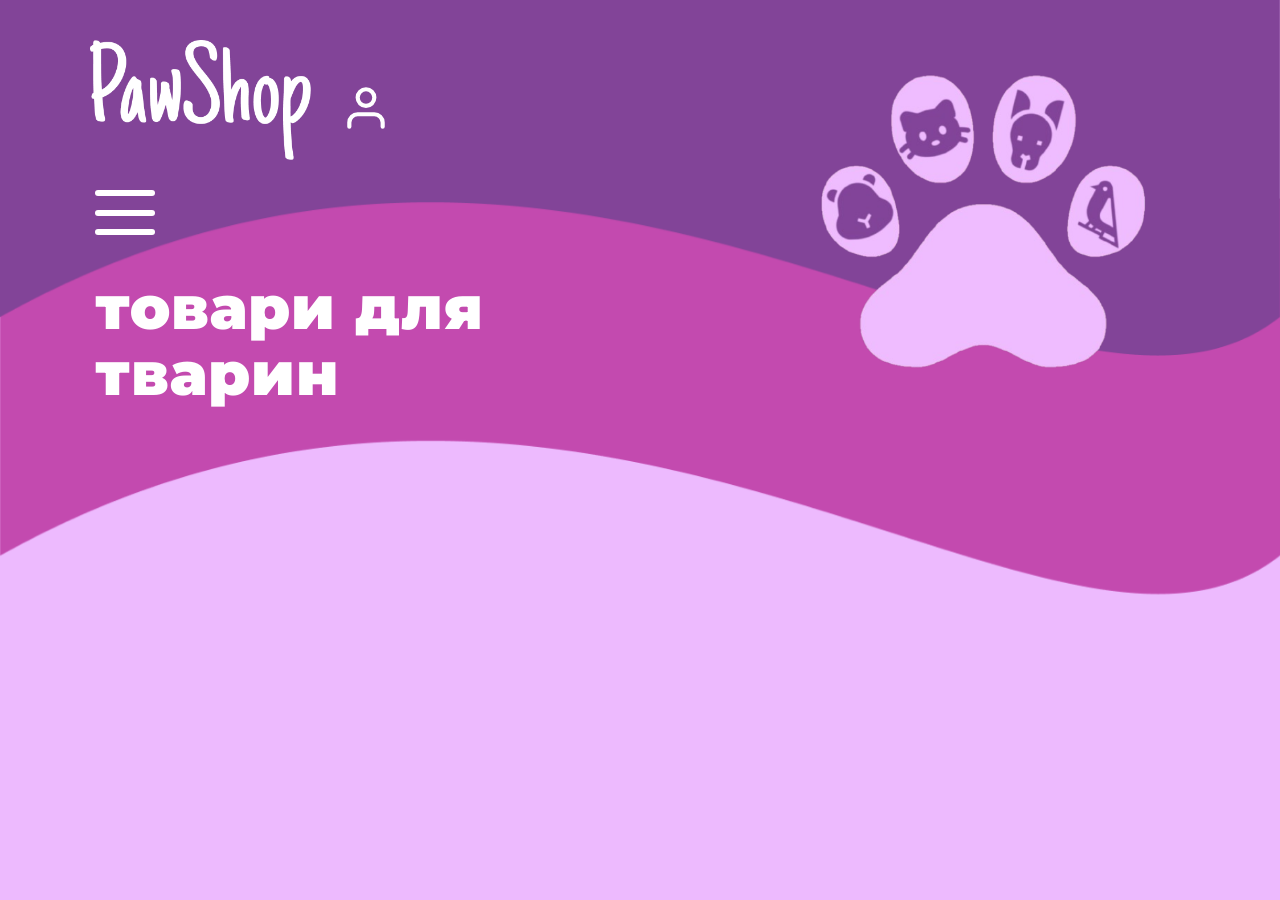
==== index.html @ 11913cb7 "create site" ====
<!doctype html>
<html lang="en">
  <head>
    <meta charset="UTF-8" />
    <meta name="viewport" content="width=device-width, initial-scale=1.0" />
    <title>Document</title>
    <link rel="stylesheet" href="style.css" />
    <link rel="preconnect" href="https://fonts.googleapis.com" />
    <link rel="preconnect" href="https://fonts.gstatic.com" crossorigin />
    <link
      href="https://fonts.googleapis.com/css2?family=Caveat:wght@600&family=Montserrat:wght@900&family=Sniglet:wght@400;800&display=swap"
      rel="stylesheet"
    />
  </head>
  <body>
    <div class="main-view">
        <div class="content-container">
            <div class="left-side">
                <div class="top-row">
                    <img class="logo-img" src="PawShop.png" alt="PawShop Logo">
                    
                    <!-- White User Icon SVG -->
                    <svg class="user-icon" viewBox="0 0 24 24" fill="none" stroke="white" stroke-width="2" stroke-linecap="round" stroke-linejoin="round">
                        <path d="M20 21v-2a4 4 0 0 0-4-4H8a4 4 0 0 0-4 4v2"></path>
                        <circle cx="12" cy="7" r="4"></circle>
                    </svg>
                </div>
                
                
                <div class="burger-open" id="openMenuBtn">
                    <span></span>
                    <span></span>
                    <span></span>
                </div>

                <div class="title">
                    товари для<br>тварин
                </div>
            </div>

            <div class="right-side">
                
                <img class="paw-graphic" src="203fd83d62f6bef6be22f593bd4955db94091c20.png" alt="Animals Paw">
            </div>
        </div>
    </div>
    <!-- Menu Overlay -->
    <div class="menu-overlay" id="menuOverlay">
        <!-- Close button (Хрестик) -->
        <div id="closeMenuBtn">
            <div class="close-btn"></div>
        </div>
        
        <!-- Неоновий надпис зверху -->
        <div class="neon-slogan">With love for pets ♡</div>

        <div class="categories-container">
            <div class="category-item">
                <div class="circle-btn">
                    <img src="food.png" class="category-icon" alt="Food">
                </div>
                <div class="category-label">Food</div>
            </div>
            <a href="toys.html" style="text-decoration: none; color: inherit;">
                <div class="category-item">
                    <div class="circle-btn">
                        <img src="toys.png" class="category-icon" alt="Toys">
                    </div>
                    <div class="category-label">Toys</div>
                </div>
            </a>
            
            <div class="category-item">
                <div class="circle-btn">
                    <img src="clothes.png" class="category-icon" alt="Clothes">
                </div>
                <div class="category-label">Clothes</div>
            </div>
        </div>
    </div>

    <script>
        const openMenuBtn = document.getElementById('openMenuBtn');
        const closeMenuBtn = document.getElementById('closeMenuBtn');
        const menuOverlay = document.getElementById('menuOverlay');

        openMenuBtn.addEventListener('click', () => {
            menuOverlay.classList.add('active');
        });

        closeMenuBtn.addEventListener('click', () => {
            menuOverlay.classList.remove('active');
            // Remove the hash from URL when closing the menu to keep it clean
            if (window.location.hash === '#menu') {
                history.replaceState(null, null, ' ');
            }
        });

        // Automatically open the menu if the URL contains #menu
        if (window.location.hash === '#menu') {
            menuOverlay.classList.add('active');
        }
    </script>
    <script src="script.js"></script>
  </body>
</html>
---- style.css ----
/* ================= ЗАГАЛЬНІ СТИЛІ ================= */
* {
    margin: 0;
    padding: 0;
    box-sizing: border-box;
}

body {
    overflow-x: hidden;
    font-family: 'Montserrat', sans-serif;
    background-color: #f1c5ff; /* Запасний колір фону */
}

/* ================= ГОЛОВНИЙ ЕКРАН ================= */
.main-view {
    position: relative;
    width: 100vw;
    height: 100vh;
    min-height: 600px;
    background-color: #eab4f8; /* Light pink bottom layer */
    background-image: url("Group 2.png"); 
    background-size: cover;
    background-position: center;
    background-repeat: no-repeat;
    overflow: hidden;
}

.content-container {
    position: relative;
    z-index: 2;
    width: 100%;
    max-width: 1200px;
    margin: 0 auto;
    padding: 40px 50px;
    display: flex;
    justify-content: space-between;
    align-items: flex-start;
}

.left-side {
    display: flex;
    flex-direction: column;
    align-items: flex-start;
}

.top-row {
    display: flex;
    align-items: center;
    gap: 30px; /* Трохи збільшили відступ між лого і юзером */
    margin-bottom: 30px;
}

/* Логотип */
.logo-img {
    height: 120px; 
    width: auto;
}

/* Іконка користувача */
.user-icon {
    width: 50px;
    height: 50px;
    cursor: pointer;
    margin-top: 15px;
}

/* Бургер-меню */
.burger-open {
    width: 60px;
    height: 45px;
    display: flex;
    flex-direction: column;
    justify-content: space-between;
    cursor: pointer;
    margin-bottom: 40px;
    margin-left: 5px;
    transition: transform 0.2s;
}

.burger-open:hover {
    transform: scale(1.05);
}

.burger-open span {
    display: block;
    width: 100%;
    height: 6px;
    background-color: #ffffff;
    border-radius: 4px;
}

/* Заголовок "товари для тварин" */
.title {
    color: #ffffff;
    font-size: 60px;
    font-weight: 900;
    text-transform: lowercase;
    line-height: 1.1;
    letter-spacing: 1px;
    margin-left: 5px;
}

/* Права частина з лапкою (відкріплена від сітки, висить у кутку) */
.right-side {
    position: absolute;
    top: 50px;    
    right: 80px;  
    z-index: 5;
}

.paw-graphic {
    width: 350px; 
    height: auto;
}

/* ================= МЕНЮ (OVERLAY) ================= */
.menu-overlay {
    position: fixed;
    top: 0;
    left: 0;
    width: 100vw;
    height: 100vh;
    background-color: #f4c2f5; 
    background-image: url("background.png");
    background-size: cover;
    background-position: center;
    background-repeat: no-repeat;
    z-index: 100;
    display: flex;
    flex-direction: column;
    font-family: 'Sniglet', cursive;
    
    /* Анімація появи */
    opacity: 0;
    pointer-events: none;
    transition: opacity 0.4s ease-in-out;
}

.menu-overlay.active {
    opacity: 1;
    pointer-events: all;
}

.menu-header {
    position: relative;
    width: 100%;
    height: 120px;
    background: transparent;
    display: flex;
    justify-content: space-between;
    align-items: flex-start;
    padding: 40px 50px;
}

/* Кнопка закриття меню (перекриває намальовані полоски) */
#closeMenuBtn {
    position: absolute;
    top: 40px;
    left: 50px;
    width: 60px;
    height: 60px;
    background-color: #8f36a8;
    border-radius: 10px;
    display: flex;
    justify-content: center;
    align-items: center;
    cursor: pointer;
    z-index: 110;
    box-shadow: 0 0 10px rgba(0,0,0,0.2);
}

.close-btn {
    position: relative;
    width: 40px;
    height: 40px;
    cursor: pointer;
}

.close-btn::before, .close-btn::after {
    content: '';
    position: absolute;
    top: 50%;
    left: 0;
    width: 100%;
    height: 5px;
    background-color: white;
    border-radius: 5px;
}

.close-btn::before { transform: rotate(45deg); }
.close-btn::after { transform: rotate(-45deg); }

/* Неоновий слоган (With love for pets) */
.neon-slogan {
    position: absolute;
    top: 40px;
    right: 50px;
    font-size: 40px;
    color: #ffffff;
    font-family: 'Sniglet', cursive;
    text-shadow: 
        0 0 5px #fff,
        0 0 10px #fff,
        0 0 20px #ff00de,
        0 0 40px #ff00de,
        0 0 80px #ff00de;
    transform: rotate(-3deg);
    margin-top: -10px;
    margin-right: 20px;
    letter-spacing: 2px;
}

/* Контейнер категорій */
.categories-container {
    display: flex;
    justify-content: center;
    align-items: center;
    gap: 60px;
    margin: auto;
    flex-wrap: wrap;
    padding: 20px;
}

.category-item {
    display: flex;
    flex-direction: column;
    align-items: center;
    gap: 25px;
    opacity: 0;
    transform: translateY(60px);
    transition: all 0.5s cubic-bezier(0.175, 0.885, 0.32, 1.275);
}


.menu-overlay.active .category-item {
    opacity: 1;
    transform: translateY(0);
}

.menu-overlay.active .category-item:nth-child(1) { transition-delay: 0.1s; }
.menu-overlay.active .category-item:nth-child(2) { transition-delay: 0.25s; }
.menu-overlay.active .category-item:nth-child(3) { transition-delay: 0.4s; }

/* Кружечки категорій */
.circle-btn {
    width: 200px;
    height: 200px;
    background-color: #bd3c9e;
    border-radius: 50%;
    overflow: hidden; /* Обрізає все, що виходить за межі кола */
    display: flex;
    justify-content: center;
    align-items: center;
    box-shadow: 0 8px 20px rgba(189, 60, 158, 0.4);
    cursor: pointer;
    transition: transform 0.2s;
}

.circle-btn:hover {
    transform: scale(1.05);
}

.category-icon {
    width: 100%;
    height: 100%;
    object-fit: cover;
    transform: scale(1.4); /* Збільшує картинку, щоб білий фон сховався за краями кола */
}

/* Назви категорій */
.category-label {
    background-color: #fa71da;
    color: white;
    font-size: 36px;
    padding: 10px 45px;
    border-radius: 8px;
    border: 4px solid white;
    box-shadow: 0 4px 10px rgba(250, 113, 218, 0.5);
    letter-spacing: 2px;
}

.cards-toys {
    display: flex;
    flex-wrap: wrap;
    gap: 50px; /* Більше місця між картками */
    justify-content: center;
    margin: 40px 60px; /* Більше місця по краях */
}

.card {
    display: flex;
    flex-direction: column;
    align-items: center;
    background-color: #fff;
    border-radius: 12px;
    box-shadow: 0 4px 6px rgba(0,0,0,0.1);
    padding: 15px;
    width: 250px;
    text-align: center;
}

.card img {
    width: 100%;
    height: 200px;
    object-fit: cover;
    border-radius: 8px;
}

.card h3 {
    margin: 15px 0 10px 0;
    font-family: 'Montserrat', sans-serif;
}

.card p {
    margin: 5px 0;
    font-family: 'Sniglet', sans-serif;
}

.buy-btn {
    background-color: #ff6b6b;
    color: white;
    border: none;
    padding: 10px 20px;
    border-radius: 8px;
    font-family: 'Montserrat', sans-serif;
    font-weight: 600;
    font-size: 16px;
    cursor: pointer;
    margin-top: auto; /* Автоматичний відступ зверху, щоб притиснути кнопку до низу */
    width: 80%; /* Кнопка не буде на всю ширину картки */
}

.buy-btn:hover {
    background-color: #ff4757;
}

.backfon {
    background-image: url(fon1.jpg);
    background-size: cover;
    background-position: center;
    background-repeat: no-repeat;
    background-attachment: fixed;
    min-height: 100vh;
}

.toys-title {
    text-align: center;
    padding-top: 40px;
    padding-bottom: 20px;
    font-family: 'Sniglet', cursive;
    font-size: 60px;
    color: #ffffff;
    text-shadow: 
        0 0 5px #fff,
        0 0 10px #fff,
        0 0 20px #bd3c9e,
        0 0 40px #bd3c9e;
    letter-spacing: 2px;
}

.back-arrow {
    position: absolute;
    top: 40px;
    left: 40px;
    z-index: 50;
    transition: transform 0.2s;
    display: inline-block;
}

.back-arrow img {
    width: 60px;
    height: 60px;
    border-radius: 50%;
    object-fit: cover;
    box-shadow: 0 4px 10px rgba(0,0,0,0.3);
    border: 3px solid white;
}

.back-arrow:hover {
    transform: scale(1.1);
}
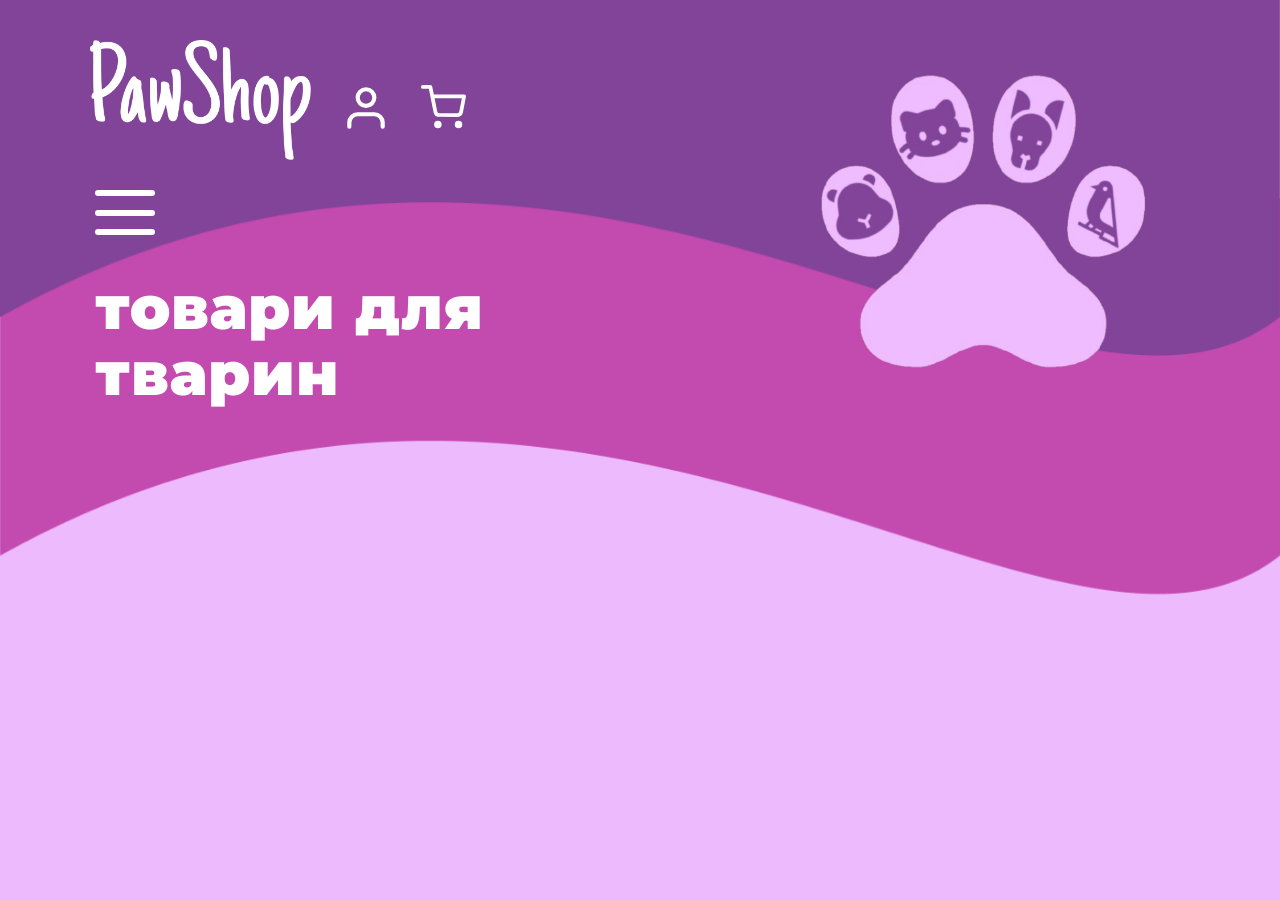
==== commit 85f6252d: "create profile" ====
--- a/index.html
+++ b/index.html
@@ -20,10 +20,20 @@
                     <img class="logo-img" src="PawShop.png" alt="PawShop Logo">
                     
                     <!-- White User Icon SVG -->
-                    <svg class="user-icon" viewBox="0 0 24 24" fill="none" stroke="white" stroke-width="2" stroke-linecap="round" stroke-linejoin="round">
+                    <svg id="userIconBtn" class="user-icon" viewBox="0 0 24 24" fill="none" stroke="white" stroke-width="2" stroke-linecap="round" stroke-linejoin="round">
                         <path d="M20 21v-2a4 4 0 0 0-4-4H8a4 4 0 0 0-4 4v2"></path>
                         <circle cx="12" cy="7" r="4"></circle>
                     </svg>
+                    
+                    <!-- White Cart Icon SVG -->
+                    <div class="cart-icon-wrapper" id="cartIconBtn">
+                        <svg class="cart-icon" viewBox="0 0 24 24" fill="none" stroke="white" stroke-width="2" stroke-linecap="round" stroke-linejoin="round">
+                            <circle cx="9" cy="21" r="1"></circle>
+                            <circle cx="20" cy="21" r="1"></circle>
+                            <path d="M1 1h4l2.68 13.39a2 2 0 0 0 2 1.61h9.72a2 2 0 0 0 2-1.61L23 6H6"></path>
+                        </svg>
+                        <span class="cart-badge" id="cartBadge">0</span>
+                    </div>
                 </div>
                 
                 
@@ -79,6 +89,41 @@
         </div>
     </div>
 
+    <!-- Auth Modal Overlay -->
+    <div class="auth-overlay" id="authOverlay">
+        <div class="auth-modal">
+            <div id="closeAuthBtn" class="close-btn-auth"></div>
+            
+            <div class="auth-tabs">
+                <button class="auth-tab active" id="loginTab">Вхід</button>
+                <button class="auth-tab" id="registerTab">Реєстрація</button>
+            </div>
+
+            <!-- Login Form -->
+            <form id="loginForm" class="auth-form active">
+                <h2>З поверненням!</h2>
+                <input type="email" placeholder="Email" required>
+                <input type="password" placeholder="Пароль" required>
+                <button type="submit" class="auth-submit-btn">Увійти</button>
+            </form>
+
+            <!-- Register Form -->
+            <form id="registerForm" class="auth-form">
+                <h2>Створити акаунт</h2>
+                <input type="text" id="registerName" placeholder="Ім'я" required>
+                <input type="email" placeholder="Email" required>
+                <input type="password" placeholder="Пароль" required>
+                <button type="submit" class="auth-submit-btn">Зареєструватися</button>
+            </form>
+        </div>
+    </div>
+
+    <!-- Toast Notification -->
+    <div class="toast-notification" id="toastNotification">
+        <div class="toast-icon">✨</div>
+        <div class="toast-message" id="toastMessage">Раді бачити!</div>
+    </div>
+
     <script>
         const openMenuBtn = document.getElementById('openMenuBtn');
         const closeMenuBtn = document.getElementById('closeMenuBtn');
@@ -100,6 +145,97 @@
         if (window.location.hash === '#menu') {
             menuOverlay.classList.add('active');
         }
+
+        // Логіка для модального вікна авторизації
+        const userIconBtn = document.getElementById('userIconBtn');
+        const authOverlay = document.getElementById('authOverlay');
+        const closeAuthBtn = document.getElementById('closeAuthBtn');
+        const loginTab = document.getElementById('loginTab');
+        const registerTab = document.getElementById('registerTab');
+        const loginForm = document.getElementById('loginForm');
+        const registerForm = document.getElementById('registerForm');
+
+        // Check login state on load
+        if (localStorage.getItem('currentUser')) {
+            userIconBtn.classList.add('logged-in');
+        }
+
+        userIconBtn.addEventListener('click', () => {
+            if (localStorage.getItem('currentUser')) {
+                // Open Profile (implemented in script.js)
+                if (typeof openProfileModal === 'function') {
+                    openProfileModal();
+                }
+            } else {
+                authOverlay.classList.add('active');
+            }
+        });
+
+        closeAuthBtn.addEventListener('click', () => {
+            authOverlay.classList.remove('active');
+        });
+
+        // Закриття при кліку поза вікном
+        authOverlay.addEventListener('click', (e) => {
+            if (e.target === authOverlay) {
+                authOverlay.classList.remove('active');
+            }
+        });
+
+        loginTab.addEventListener('click', () => {
+            loginTab.classList.add('active');
+            registerTab.classList.remove('active');
+            loginForm.classList.add('active');
+            registerForm.classList.remove('active');
+        });
+
+        registerTab.addEventListener('click', () => {
+            registerTab.classList.add('active');
+            loginTab.classList.remove('active');
+            registerForm.classList.add('active');
+            loginForm.classList.remove('active');
+        });
+
+        // Toast та Логіка після сабміту
+        const toastNotification = document.getElementById('toastNotification');
+        const toastMessage = document.getElementById('toastMessage');
+
+        function showToast(message) {
+            toastMessage.textContent = message;
+            toastNotification.classList.add('show');
+            setTimeout(() => {
+                toastNotification.classList.remove('show');
+            }, 3000);
+        }
+
+        loginForm.addEventListener('submit', (e) => {
+            e.preventDefault();
+            authOverlay.classList.remove('active');
+            showToast('Раді бачити!');
+            userIconBtn.classList.add('logged-in');
+            
+            // Mock Login user
+            const emailInput = loginForm.querySelector('input[type="email"]').value;
+            const userName = emailInput.split('@')[0]; // simple mock name
+            const user = { name: userName, bonuses: 100, discount: 5, orders: [] };
+            
+            // Check if user already exists to keep history
+            const existing = JSON.parse(localStorage.getItem('currentUser'));
+            if (!existing) {
+                localStorage.setItem('currentUser', JSON.stringify(user));
+            }
+        });
+
+        registerForm.addEventListener('submit', (e) => {
+            e.preventDefault();
+            authOverlay.classList.remove('active');
+            const name = document.getElementById('registerName').value;
+            showToast(`Вітаємо, ${name}!`);
+            userIconBtn.classList.add('logged-in');
+            
+            const user = { name: name, bonuses: 0, discount: 0, orders: [] };
+            localStorage.setItem('currentUser', JSON.stringify(user));
+        });
     </script>
     <script src="script.js"></script>
   </body>
--- a/style.css
+++ b/style.css
@@ -378,4 +378,500 @@
 
 .back-arrow:hover {
     transform: scale(1.1);
+}
+
+/* ================= АВТОРИЗАЦІЯ (МОДАЛЬНЕ ВІКНО) ================= */
+.auth-overlay {
+    position: fixed;
+    top: 0;
+    left: 0;
+    width: 100vw;
+    height: 100vh;
+    background-color: rgba(0, 0, 0, 0.4);
+    backdrop-filter: blur(8px);
+    z-index: 200;
+    display: flex;
+    justify-content: center;
+    align-items: center;
+    opacity: 0;
+    pointer-events: none;
+    transition: opacity 0.4s ease-in-out;
+}
+
+.auth-overlay.active {
+    opacity: 1;
+    pointer-events: all;
+}
+
+.auth-modal {
+    background-color: #ffffff;
+    width: 90%;
+    max-width: 420px;
+    border-radius: 24px;
+    padding: 40px;
+    position: relative;
+    box-shadow: 0 15px 40px rgba(189, 60, 158, 0.3);
+    transform: translateY(40px);
+    transition: transform 0.4s cubic-bezier(0.175, 0.885, 0.32, 1.275);
+}
+
+.auth-overlay.active .auth-modal {
+    transform: translateY(0);
+}
+
+.close-btn-auth {
+    position: absolute;
+    top: 20px;
+    right: 20px;
+    width: 35px;
+    height: 35px;
+    background-color: #f1c5ff;
+    border-radius: 50%;
+    display: flex;
+    justify-content: center;
+    align-items: center;
+    cursor: pointer;
+    transition: background-color 0.3s, transform 0.2s;
+}
+
+.close-btn-auth:hover {
+    background-color: #eab4f8;
+    transform: scale(1.1);
+}
+
+.close-btn-auth::before, .close-btn-auth::after {
+    content: '';
+    position: absolute;
+    width: 50%;
+    height: 3px;
+    background-color: #8f36a8;
+    border-radius: 3px;
+}
+
+.close-btn-auth::before { transform: rotate(45deg); }
+.close-btn-auth::after { transform: rotate(-45deg); }
+
+.auth-tabs {
+    display: flex;
+    justify-content: space-around;
+    margin-bottom: 30px;
+    border-bottom: 2px solid #f1c5ff;
+}
+
+.auth-tab {
+    background: none;
+    border: none;
+    font-size: 18px;
+    font-family: 'Montserrat', sans-serif;
+    font-weight: 800;
+    color: #bfa3c6;
+    padding-bottom: 10px;
+    cursor: pointer;
+    transition: color 0.3s;
+    width: 50%;
+}
+
+.auth-tab.active {
+    color: #bd3c9e;
+    border-bottom: 3px solid #bd3c9e;
+}
+
+.auth-form {
+    display: none;
+    flex-direction: column;
+    gap: 20px;
+}
+
+.auth-form.active {
+    display: flex;
+    animation: fadeIn 0.5s ease-in-out;
+}
+
+@keyframes fadeIn {
+    from { opacity: 0; transform: translateY(10px); }
+    to { opacity: 1; transform: translateY(0); }
+}
+
+.auth-form h2 {
+    font-family: 'Sniglet', cursive;
+    color: #8f36a8;
+    text-align: center;
+    font-size: 28px;
+    margin-bottom: 5px;
+}
+
+.auth-form input {
+    width: 100%;
+    padding: 15px;
+    border: 2px solid #f1c5ff;
+    border-radius: 12px;
+    font-family: 'Montserrat', sans-serif;
+    font-size: 15px;
+    outline: none;
+    transition: border-color 0.3s, box-shadow 0.3s;
+    background-color: #fafafa;
+}
+
+.auth-form input:focus {
+    border-color: #bd3c9e;
+    box-shadow: 0 0 10px rgba(189, 60, 158, 0.1);
+    background-color: #ffffff;
+}
+
+.auth-submit-btn {
+    background-color: #bd3c9e;
+    color: white;
+    border: none;
+    padding: 16px;
+    border-radius: 12px;
+    font-family: 'Montserrat', sans-serif;
+    font-weight: 800;
+    font-size: 16px;
+    cursor: pointer;
+    transition: background-color 0.3s, transform 0.2s, box-shadow 0.2s;
+    margin-top: 10px;
+}
+
+.auth-submit-btn:hover {
+    background-color: #8f36a8;
+    transform: translateY(-3px);
+    box-shadow: 0 5px 15px rgba(143, 54, 168, 0.4);
+}
+
+/* ================= СПЛИВАЮЧІ ПОВІДОМЛЕННЯ (TOAST) ================= */
+.toast-notification {
+    position: fixed;
+    bottom: 30px;
+    right: 30px;
+    background-color: #ffffff;
+    border-radius: 15px;
+    padding: 15px 25px;
+    display: flex;
+    align-items: center;
+    gap: 15px;
+    box-shadow: 0 10px 30px rgba(189, 60, 158, 0.4);
+    z-index: 300;
+    transform: translateX(150%);
+    transition: transform 0.4s cubic-bezier(0.175, 0.885, 0.32, 1.275);
+    border-left: 5px solid #bd3c9e;
+}
+
+.toast-notification.show {
+    transform: translateX(0);
+}
+
+.toast-icon {
+    font-size: 24px;
+}
+
+.toast-message {
+    font-family: 'Montserrat', sans-serif;
+    font-weight: 600;
+    color: #8f36a8;
+    font-size: 16px;
+}
+
+/* Стан "Увійшов в акаунт" для іконки */
+.user-icon {
+    transition: all 0.3s ease;
+}
+
+.user-icon.logged-in {
+    fill: #ffffff;
+    stroke: #ffffff;
+    filter: drop-shadow(0 0 10px rgba(255, 255, 255, 0.8));
+    transform: scale(1.1);
+}
+
+/* ================= КОШИК (CART STYLES) ================= */
+.cart-icon-wrapper {
+    position: relative;
+    cursor: pointer;
+    margin-top: 15px;
+    display: flex;
+    align-items: center;
+    justify-content: center;
+    transition: transform 0.3s;
+}
+
+.cart-icon-wrapper:hover {
+    transform: scale(1.1);
+}
+
+.cart-icon {
+    width: 45px;
+    height: 45px;
+}
+
+.toys-cart-icon {
+    position: absolute;
+    top: 45px;
+    right: 40px;
+    z-index: 50;
+    margin-top: 0;
+}
+
+.cart-badge {
+    position: absolute;
+    top: -5px;
+    right: -5px;
+    background-color: #ff4757;
+    color: white;
+    font-size: 14px;
+    font-weight: bold;
+    border-radius: 50%;
+    width: 22px;
+    height: 22px;
+    display: flex;
+    align-items: center;
+    justify-content: center;
+    font-family: 'Montserrat', sans-serif;
+    border: 2px solid #eab4f8; /* default border, might mismatch backfon, let's use white */
+    border-color: white;
+    opacity: 0;
+    transform: scale(0);
+    transition: all 0.3s;
+}
+
+.cart-badge.show {
+    opacity: 1;
+    transform: scale(1);
+}
+
+.cart-modal-custom {
+    display: flex;
+    flex-direction: column;
+    max-height: 80vh;
+}
+
+.cart-items {
+    flex-grow: 1;
+    overflow-y: auto;
+    padding-right: 10px;
+    margin-top: 15px;
+    /* Custom scrollbar */
+}
+
+.cart-items::-webkit-scrollbar {
+    width: 6px;
+}
+
+.cart-items::-webkit-scrollbar-track {
+    background: #f1f1f1; 
+    border-radius: 10px;
+}
+
+.cart-items::-webkit-scrollbar-thumb {
+    background: #bd3c9e; 
+    border-radius: 10px;
+}
+
+.cart-item {
+    display: flex;
+    align-items: center;
+    gap: 15px;
+    padding: 15px;
+    border-radius: 12px;
+    background-color: #fafafa;
+    margin-bottom: 15px;
+    box-shadow: 0 2px 5px rgba(0,0,0,0.05);
+}
+
+.cart-item-img {
+    width: 60px;
+    height: 60px;
+    object-fit: cover;
+    border-radius: 8px;
+}
+
+.cart-item-info {
+    flex-grow: 1;
+    font-family: 'Montserrat', sans-serif;
+}
+
+.cart-item-info h4 {
+    font-size: 14px;
+    color: #333;
+    margin-bottom: 5px;
+}
+
+.cart-item-info p {
+    font-size: 14px;
+    font-weight: bold;
+    color: #bd3c9e;
+    margin-bottom: 8px;
+}
+
+.cart-item-controls {
+    display: flex;
+    align-items: center;
+    gap: 10px;
+}
+
+.qty-btn {
+    width: 25px;
+    height: 25px;
+    border-radius: 5px;
+    border: none;
+    background-color: #f1c5ff;
+    color: #8f36a8;
+    font-weight: bold;
+    cursor: pointer;
+    display: flex;
+    align-items: center;
+    justify-content: center;
+    font-size: 16px;
+    transition: background-color 0.2s;
+}
+
+.qty-btn:hover {
+    background-color: #eab4f8;
+}
+
+.remove-btn {
+    background: none;
+    border: none;
+    font-size: 20px;
+    cursor: pointer;
+    color: #ff4757;
+    transition: transform 0.2s;
+}
+
+.remove-btn:hover {
+    transform: scale(1.2);
+}
+
+/* ================= БОНУСИ ТА КАРТКА КЛІЄНТА (PROFILE) ================= */
+.bonus-tag {
+    color: #ff9f43;
+    font-weight: bold;
+    font-size: 14px;
+    margin: 5px 0 10px 0 !important;
+}
+
+.profile-modal {
+    width: 90%;
+    max-width: 500px;
+    padding: 30px;
+}
+
+.profile-header {
+    display: flex;
+    justify-content: space-between;
+    align-items: center;
+    margin-bottom: 20px;
+    border-bottom: 2px solid #f1c5ff;
+    padding-bottom: 15px;
+}
+
+.profile-stats {
+    display: flex;
+    gap: 20px;
+    margin-bottom: 20px;
+}
+
+.stat-box {
+    flex: 1;
+    background: #fafafa;
+    padding: 15px;
+    border-radius: 12px;
+    text-align: center;
+    border: 2px solid #f1c5ff;
+}
+
+.stat-box h4 {
+    color: #8f36a8;
+    margin-bottom: 5px;
+    font-family: 'Sniglet', cursive;
+    font-size: 16px;
+}
+
+.stat-box p {
+    font-size: 24px;
+    font-weight: bold;
+    color: #bd3c9e;
+    font-family: 'Montserrat', sans-serif;
+}
+
+.order-history {
+    max-height: 250px;
+    overflow-y: auto;
+    padding-right: 10px;
+}
+
+/* Custom scrollbar for order history */
+.order-history::-webkit-scrollbar {
+    width: 6px;
+}
+.order-history::-webkit-scrollbar-track {
+    background: #f1f1f1; 
+    border-radius: 10px;
+}
+.order-history::-webkit-scrollbar-thumb {
+    background: #bd3c9e; 
+    border-radius: 10px;
+}
+
+.order-item {
+    display: flex;
+    align-items: center;
+    gap: 15px;
+    padding: 10px;
+    border-bottom: 1px solid #f1c5ff;
+}
+
+.order-item:last-child {
+    border-bottom: none;
+}
+
+.order-item img {
+    width: 50px;
+    height: 50px;
+    border-radius: 8px;
+    object-fit: cover;
+}
+
+.logout-btn {
+    background-color: #ff6b6b;
+    margin-top: 20px;
+}
+
+.logout-btn:hover {
+    background-color: #ff4757;
+    box-shadow: 0 5px 15px rgba(255, 107, 107, 0.4);
+}
+
+/* ================= ПОШУК (SEARCH) ================= */
+.search-container {
+    display: flex;
+    justify-content: center;
+    margin: -10px auto 30px auto;
+    width: 90%;
+    max-width: 600px;
+    position: relative;
+    z-index: 10;
+}
+
+#searchInput {
+    width: 100%;
+    padding: 15px 25px;
+    border-radius: 30px;
+    border: 3px solid #f1c5ff;
+    font-family: 'Montserrat', sans-serif;
+    font-size: 16px;
+    color: #333;
+    outline: none;
+    box-shadow: 0 5px 15px rgba(0,0,0,0.1);
+    transition: all 0.3s;
+    background-color: rgba(255, 255, 255, 0.9);
+}
+
+#searchInput::placeholder {
+    color: #a0a0a0;
+}
+
+#searchInput:focus {
+    border-color: #bd3c9e;
+    box-shadow: 0 5px 20px rgba(189, 60, 158, 0.4);
+    background-color: #ffffff;
 }
